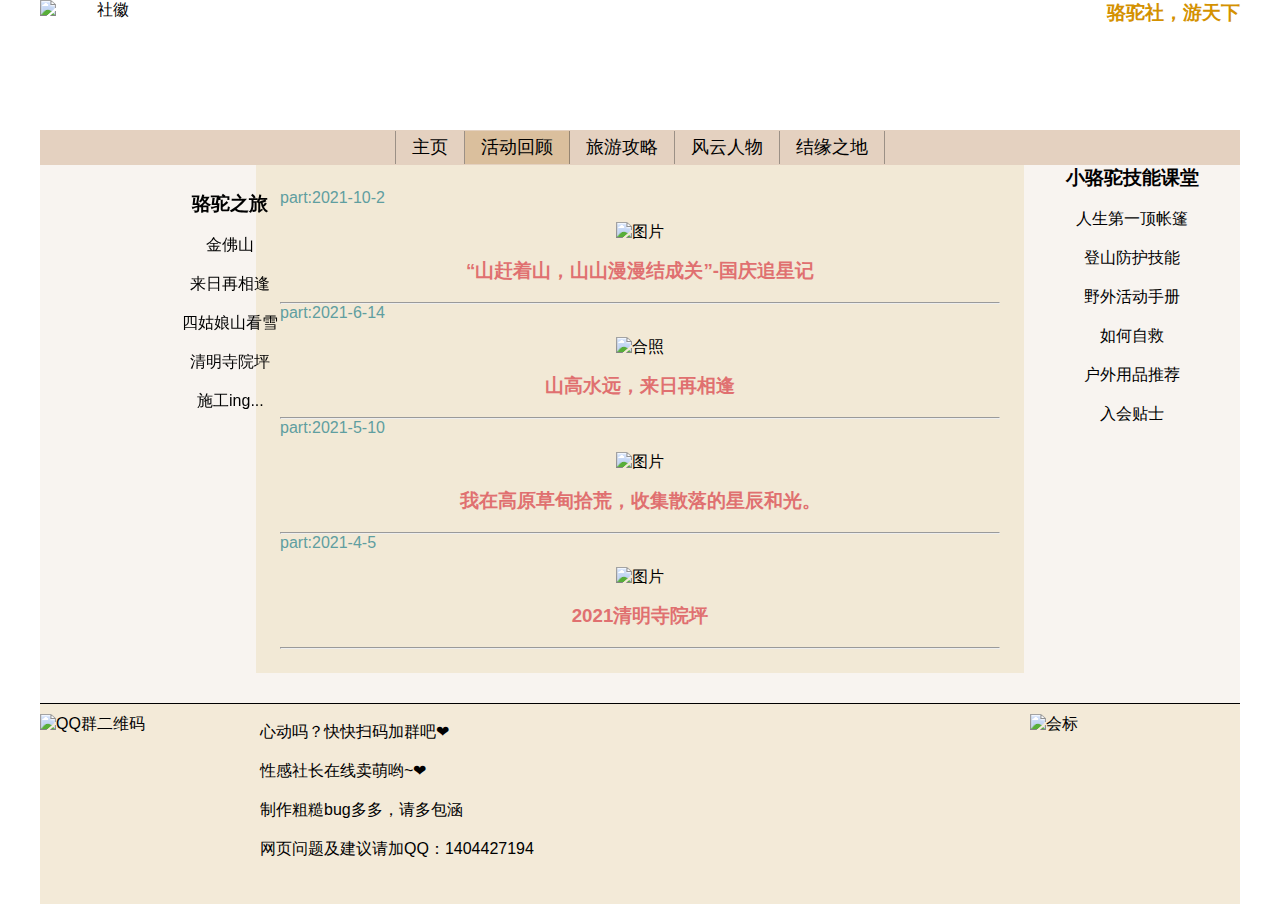
==== web/activity.html @ 9c462d28 "Add files via upload" ====
<!DOCTYPE html>

<html>
    <head>
    <meta charset="utf-8">
    <title>骆驼社</title>
    <!--引入css文件-->
    <link rel="stylesheet" href="../css/usual.css">
    <link rel="stylesheet" href="../css/activity.css">
    <!--引入js文件-->
    <script src="js/jscpt.js"></script>
    </head>

    <body>

        <!--眉头-->
            <header>
                <img id="logo" src="../luotuo/logo.jpg" alt="社徽">
                <h1>骆驼社，游天下</h1>
                </header>

        <!--导航-->
            <nav>
                <a id="navmain" class="navother" href="../index.html">主页</a>
                <a id="now" class="navother" href="../web/activity.html">活动回顾</a>
                <a class="navother" href="../web/strategy.html">旅游攻略</a>
                <a class="navother" href="../web/hero.html">风云人物</a>
                <a class="navother" href="../web/message.html">结缘之地</a>
            </nav>

        <!--中间三大部分-->
        <div id="ComMain">

            <!--推荐内容，无序列表-->
            <div id="Recommend">
                <ul id="recom">
                    <h3>骆驼之旅</h3><br>
                    <li><a href="#2021_10_2">金佛山</a></li><br>
                    <li><a href="#2021_6_14">来日再相逢</a></li><br>
                    <li><a href="#2021_5_10">四姑娘山看雪</a></li><br>
                    <li><a href="#2021_4_5">清明寺院坪</a></li><br>
                    <li><a href="#">施工ing...</a></li><br>
                    <!-- <li><a href="#">三块石夜游</a></li><br>
                    <li><a href="#">潼南油菜花</a></li><br>
                    <li><a href="#">古剑山之旅</a></li><br> -->
                </ul>
            </div>

            <!--推荐内容-->
            <div id="Login">
                <h3>小骆驼技能课堂</h3><br>
                <ul id="user">  
                    <li><a href="http://www.360doc.com/content/20/0506/20/68279916_910611277.shtml">人生第一顶帐篷</a></li><br>
                    <li><a href="http://www.360doc.com/content/19/1218/14/37583807_880557995.shtml">登山防护技能</a></li><br>
                    <li><a href="https://jingyan.baidu.com/article/8ebacdf0d8346449f65cd527.html">野外活动手册</a></li><br>
                    <li><a href="https://jingyan.baidu.com/article/425e69e6dfb3bbbe15fc16ab.html">如何自救</a></li><br>
                    <li><a href="https://www.maihuwai.com/">户外用品推荐</a></li><br>
                    <li><a href="strategy.html">入会贴士</a></li><br>
                </ul>                
            </div>   

            <!--主体main-->
            <div id="Main">
                <article>
                <li class="partlist" id="2021_10_2">part:2021-10-2</li>
                <img class="article" src="../luotuo/hezhao.jpg" alt="图片">
                <details>
                    <summary>
                    <!-- <a href="../web/list/金佛山.html">“山赶着山，山山漫漫结成关”-国庆追星记</a> -->
                    <h3 class="maintitle">“山赶着山，山山漫漫结成关”-国庆追星记</h3>    
                    </summary>
                <p>&nbsp;&nbsp;&nbsp;&nbsp;10.2
                已经被好风景收买，剩下的都是好心情。在金佛山顶，我永远乐意为新的一轮月亮和星海欢呼，也会悄悄伸出手来与风击个掌。
                我想和伙伴们看遍不同经纬度城市的日升日落，想许着愿看着不同的流星穿过头顶的银河，
                把晒过的阳光吹过的晚风分你们一半，它们仿佛都会说话，像老朋友，像旧时候。</p> 
                <p> &nbsp;&nbsp;&nbsp;&nbsp;10.3
                我知我喜乐，纵情跋涉。二十岁的山川湖海肯定和五十岁的不一祥。
                “走？走！”和衣兜说干就干。一把火烧死了世俗，我俩睡在深山云雾。
                仙女山没有仙女，但梦里满满几行诗。
                </p>
                <p>&nbsp;&nbsp;&nbsp;&nbsp;10.4
                第一次租车第一次自驾，山顶的寺院坪已经是秋天的味道。再次头顶银河，贯耳的风把我唬在帐篷里不敢露头，要我交出攒在口袋里的星星，我当然不肯，它便一整晚地骚扰。风总有一刻会停，而我们就是剩下的热爱者。
                文案始终是文案，生活永远是生活。要做个明亮的人，要有个珍藏的故事。
                登山包，相机，目的地，下一站，我也没法告诉你。
                </p>
                <p class="author">文案:好事一罗筐</p>                 
                </details>
                </article>
                <br>
                <hr>

            <article>
                <li class="partlist" id="2021_6_14">part:2021-6-14</li>
                <img class="article" src="../luotuo/hezhao2.jpg" alt="合照">
                <details>
                    <summary>
                    <!-- <a href="../web/list/金佛山.html">“山赶着山，山山漫漫结成关”-国庆追星记</a> -->
                    <h3 class="maintitle">山高水远，来日再相逢</h3>    
                    </summary>
                <p>&nbsp;&nbsp;&nbsp;&nbsp;山高水远，来日再相逢</p> 
                <p class="author">文案:骆驼社</p>                 
                </details>
                </article>
                <br>
                <hr>

                <article>
                    <li class="partlist" id="2021_5_10">part:2021-5-10</li>
                    <img class="article" src="../luotuo/yunhai.jpg" alt="图片">
                    <details>
                        <summary>
                        <!-- <a href="../web/list/金佛山.html">“山赶着山，山山漫漫结成关”-国庆追星记</a> -->
                        <h3 class="maintitle">我在高原草甸拾荒，收集散落的星辰和光。</h3>    
                        </summary>
                    <p>&nbsp;&nbsp;&nbsp;&nbsp;
                        雪山之神没收了我的胆怯，让我的旅途轰轰烈烈。大雪纷飞里，我在世界中心，也在世界之外。
                        我希望把诗和远方做到自给自足，我也希望自己成为永远浪漫永远清澈的存在，永远在看到新的风景时知道——自己值得。
                        不管见识高低，一个人深度整理和净化自己灵魂，这件事本身就很迷人。
                        想送给共赴征途的旅人们一句话：“即使以后不同路，但陪你们走这一段实属荣幸。”
                        我的月亮永悬不落。
                        青山不改绿水长流，后会有期！ </p> 
                    <p class="author">文案:好事一罗筐</p>                 
                    </details>
                    </article>
                    <br>
                    <hr>
                
                <article>
                    <li class="partlist" id="2021_4_5">part:2021-4-5</li>
                    <img class="article" src="../luotuo/caihua.jpg" alt="图片">
                    <details>
                        <summary>
                        <!-- <a href="../web/list/金佛山.html">“山赶着山，山山漫漫结成关”-国庆追星记</a> -->
                        <h3 class="maintitle">2021清明寺院坪</h3>    
                        </summary>
                        <p>&nbsp;&nbsp;&nbsp;&nbsp;
                        人间四月芳菲日，清明爽朗一片天，踏青赏花多自在，自在娇莺洽洽啼。
                        你也许会记得，我们在晃动的车厢里酣睡，在风雨中打着头灯前行，
                        在帐篷里捧着自热饭饱腹，在手电筒微弱的灯光里嬉戏…
                        风很大，天气很冷，路途似乎很遥远，但骆驼们的心却很温暖。
                        这次我站在雾里，却笑得很开心。</p> 
                    <p class="author">文案:骆驼社</p>                 
                    </details>
                    </article>
                    <br>
                    <hr>

            </div>
        </div>

        <!--页脚-->
        <footer>
            <img id="footerphoto" src="../luotuo/erweima.png" alt="QQ群二维码">
            <img id="huibiao" src="../luotuo/hushuiren.jpg" alt="会标">
            <!-- <a href="web/hero.html">点击此处瞻仰老骆驼们的风姿~</a><br><br>  -->
            <br>
            <p>心动吗？快快扫码加群吧❤</p>  <br>
            <p>性感社长在线卖萌哟~❤</p>  <br>
            <p>制作粗糙bug多多，请多包涵</p><br>
            <p>网页问题及建议请加QQ：1404427194</p>  
        </footer>

    </body>
</html>
---- css/usual.css ----
*{
    font-family:Verdana, Geneva, Tahoma, sans-serif;
    margin: 0px;
    padding:0px;

}

li {
    list-style:none;
}
summary {
    list-style: none;
}
summary h3 {
    color: #e07070;
}
summary :hover,summary:active {
color:cadetblue;
}
a{
    text-decoration: none;
}
a:link,a:visited{
    color:rgb(0, 0, 0);
}
a:hover,a:active{
    color: cadetblue;
}

body{
        width: 1200px;
        margin: auto;
        text-align: center;
        background-image: url(../luotuo/hushuiren.jpg);
        -moz-background-size: 100% 100%;
        -o-background-size: 100% 100%;
        -webkit-background-size: 100% 100%;/*谷歌浏览器生效*/
        background-size: 100% 100%;
}
header{
    height: 130px;
    background-image: url(../luotuo/changtu.jpg);
    -moz-background-size: 100% 100%;
    -o-background-size: 100% 100%;
    -webkit-background-size: 100% 100%;/*谷歌浏览器生效*/
    background-size: 100% 100%;
}
header h1{
    font-family: cursive,sans-serif;
    color: rgb(212, 145, 0);
    font-size:larger;
    text-align: right;
}
#logo{
    width: 130px;
    height: 130px;
    float:left;
}
nav{
    height: 30px;
    padding-top: 5px;
    background-color:rgb(228, 209, 192);
    font-size: 0;
}
.navother{
    padding: 6px 16px 7px 16px;
    border-style: none solid none none;
    border-width: thin;
    border-color: blanchedalmond;
    font-size: 17.5px;
    border-color: rgba(59, 58, 58, 0.432);
}
#navmain{ 
    border-style: none solid none solid;
}
#now{
    background: rgb(218, 191, 157);
}

#ComMain{
    background: rgb(245, 239, 234,0.7);
    padding-bottom: 30px;
    height: 100%;

}
#activity{
    background: rgb(218, 191, 157);
}

#Main{
    width: 60%;
    background-color: rgba(241, 230, 209, 0.856);
    padding:2%;
    margin-left:18%;
    margin-right:18%;
}
.article{
    width: 80%;
    height: 35%;
    padding:15px 0;
}
#Main article details .author{
    text-align: right;
    font-size: 70%;
}
.maintitle{
    text-align: center;    
}
#Main p{
    text-align: left;
}

.partlist{
    text-align: left;
    color: cadetblue;
}
#Recommend{
    width: 14%;
    height: 100px;
    background: none;
    padding-top:2%;
    padding-left:2%;
    float: left; 
}
#Login{
    width: 18%;
    float:right;

}
#user{
    text-align: center;
    width: 100%;  
}
footer{
    height: 200px;
    border-style: solid none none none;
    border-width: thin;
    background-color: rgba(241, 230, 209, 0.856);
    text-align: left;
}
#footerphoto{
    width: 200px;
    height:94%;
    float: left;
    padding-top: 10px;
    padding-right: 20px;
}
#huibiao{
    width: 200px;
    height:90%;
    float: right;
    padding: 10px;
}
footer a{
    text-decoration: underline;
}
footer a:link,footer a:visited{
    color: rgb(192, 63, 63);
}
footer a:hover,footer a:active{
    color: rgb(90, 128, 124);
}
---- css/activity.css ----
#Main article img {
    width: 70%;
    height: 70%;
}
#ComMain #Recommend{
    position: fixed;
    left: 9%;
}
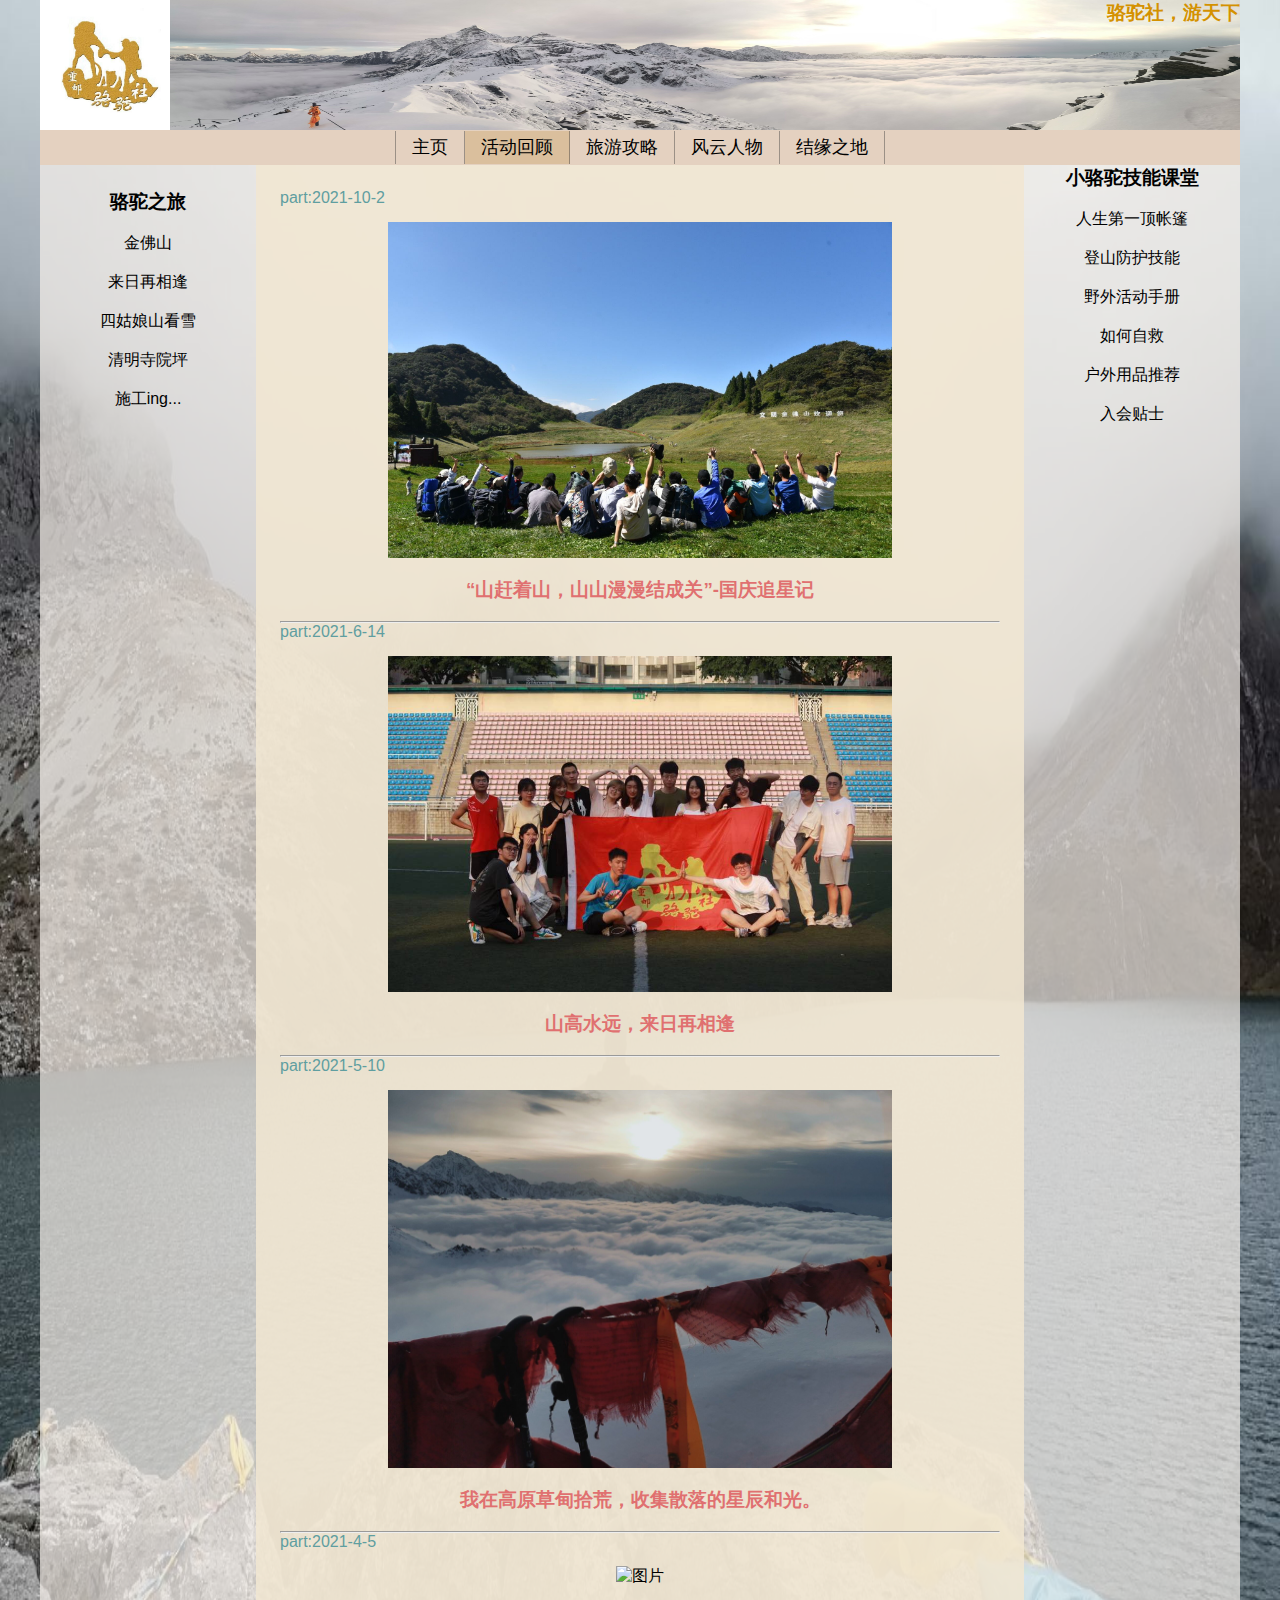
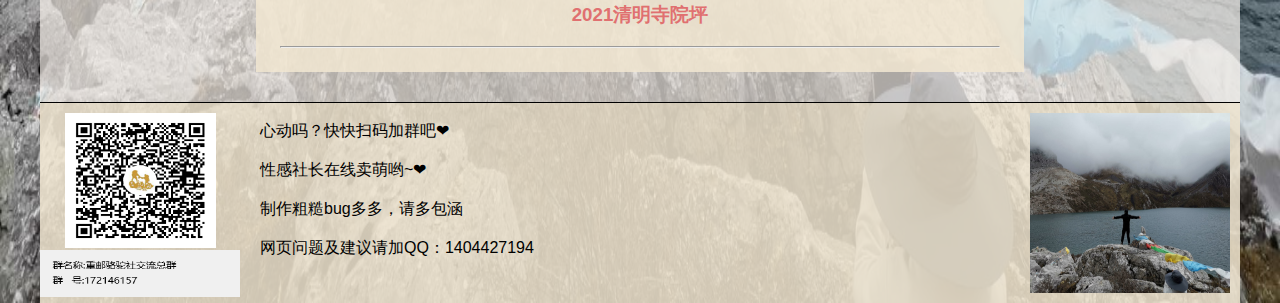
==== commit 6d91454d: "Update activity.html" ====
--- a/web/activity.html
+++ b/web/activity.html
@@ -15,7 +15,7 @@
 
         <!--眉头-->
             <header>
-                <img id="logo" src="../luotuo/logo.jpg" alt="社徽">
+                <img id="logo" src="../logo.jpg" alt="社徽">
                 <h1>骆驼社，游天下</h1>
                 </header>
 
@@ -63,7 +63,7 @@
             <div id="Main">
                 <article>
                 <li class="partlist" id="2021_10_2">part:2021-10-2</li>
-                <img class="article" src="../luotuo/hezhao.jpg" alt="图片">
+                <img class="article" src="../hezhao.jpg" alt="图片">
                 <details>
                     <summary>
                     <!-- <a href="../web/list/金佛山.html">“山赶着山，山山漫漫结成关”-国庆追星记</a> -->
@@ -91,7 +91,7 @@
 
             <article>
                 <li class="partlist" id="2021_6_14">part:2021-6-14</li>
-                <img class="article" src="../luotuo/hezhao2.jpg" alt="合照">
+                <img class="article" src="../hezhao2.jpg" alt="合照">
                 <details>
                     <summary>
                     <!-- <a href="../web/list/金佛山.html">“山赶着山，山山漫漫结成关”-国庆追星记</a> -->
@@ -106,7 +106,7 @@
 
                 <article>
                     <li class="partlist" id="2021_5_10">part:2021-5-10</li>
-                    <img class="article" src="../luotuo/yunhai.jpg" alt="图片">
+                    <img class="article" src="../yunhai.jpg" alt="图片">
                     <details>
                         <summary>
                         <!-- <a href="../web/list/金佛山.html">“山赶着山，山山漫漫结成关”-国庆追星记</a> -->
@@ -127,7 +127,7 @@
                 
                 <article>
                     <li class="partlist" id="2021_4_5">part:2021-4-5</li>
-                    <img class="article" src="../luotuo/caihua.jpg" alt="图片">
+                    <img class="article" src="../caihua.jpg" alt="图片">
                     <details>
                         <summary>
                         <!-- <a href="../web/list/金佛山.html">“山赶着山，山山漫漫结成关”-国庆追星记</a> -->
@@ -150,8 +150,8 @@
 
         <!--页脚-->
         <footer>
-            <img id="footerphoto" src="../luotuo/erweima.png" alt="QQ群二维码">
-            <img id="huibiao" src="../luotuo/hushuiren.jpg" alt="会标">
+            <img id="footerphoto" src="../erweima.png" alt="QQ群二维码">
+            <img id="huibiao" src="../hushuiren.jpg" alt="会标">
             <!-- <a href="web/hero.html">点击此处瞻仰老骆驼们的风姿~</a><br><br>  -->
             <br>
             <p>心动吗？快快扫码加群吧❤</p>  <br>
@@ -161,4 +161,4 @@
         </footer>
 
     </body>
-</html>+</html>
--- a/css/usual.css
+++ b/css/usual.css
@@ -31,7 +31,7 @@
         width: 1200px;
         margin: auto;
         text-align: center;
-        background-image: url(../luotuo/hushuiren.jpg);
+        background-image: url(../hushuiren.jpg);
         -moz-background-size: 100% 100%;
         -o-background-size: 100% 100%;
         -webkit-background-size: 100% 100%;/*谷歌浏览器生效*/
@@ -39,7 +39,7 @@
 }
 header{
     height: 130px;
-    background-image: url(../luotuo/changtu.jpg);
+    background-image: url(../changtu.jpg);
     -moz-background-size: 100% 100%;
     -o-background-size: 100% 100%;
     -webkit-background-size: 100% 100%;/*谷歌浏览器生效*/
@@ -159,4 +159,4 @@
 }
 footer a:hover,footer a:active{
     color: rgb(90, 128, 124);
-}+}
--- a/css/activity.css
+++ b/css/activity.css
@@ -2,7 +2,7 @@
     width: 70%;
     height: 70%;
 }
-#ComMain #Recommend{
+/*#ComMain #Recommend {
     position: fixed;
-    left: 9%;
-}+    left: 5%;
+}*/
